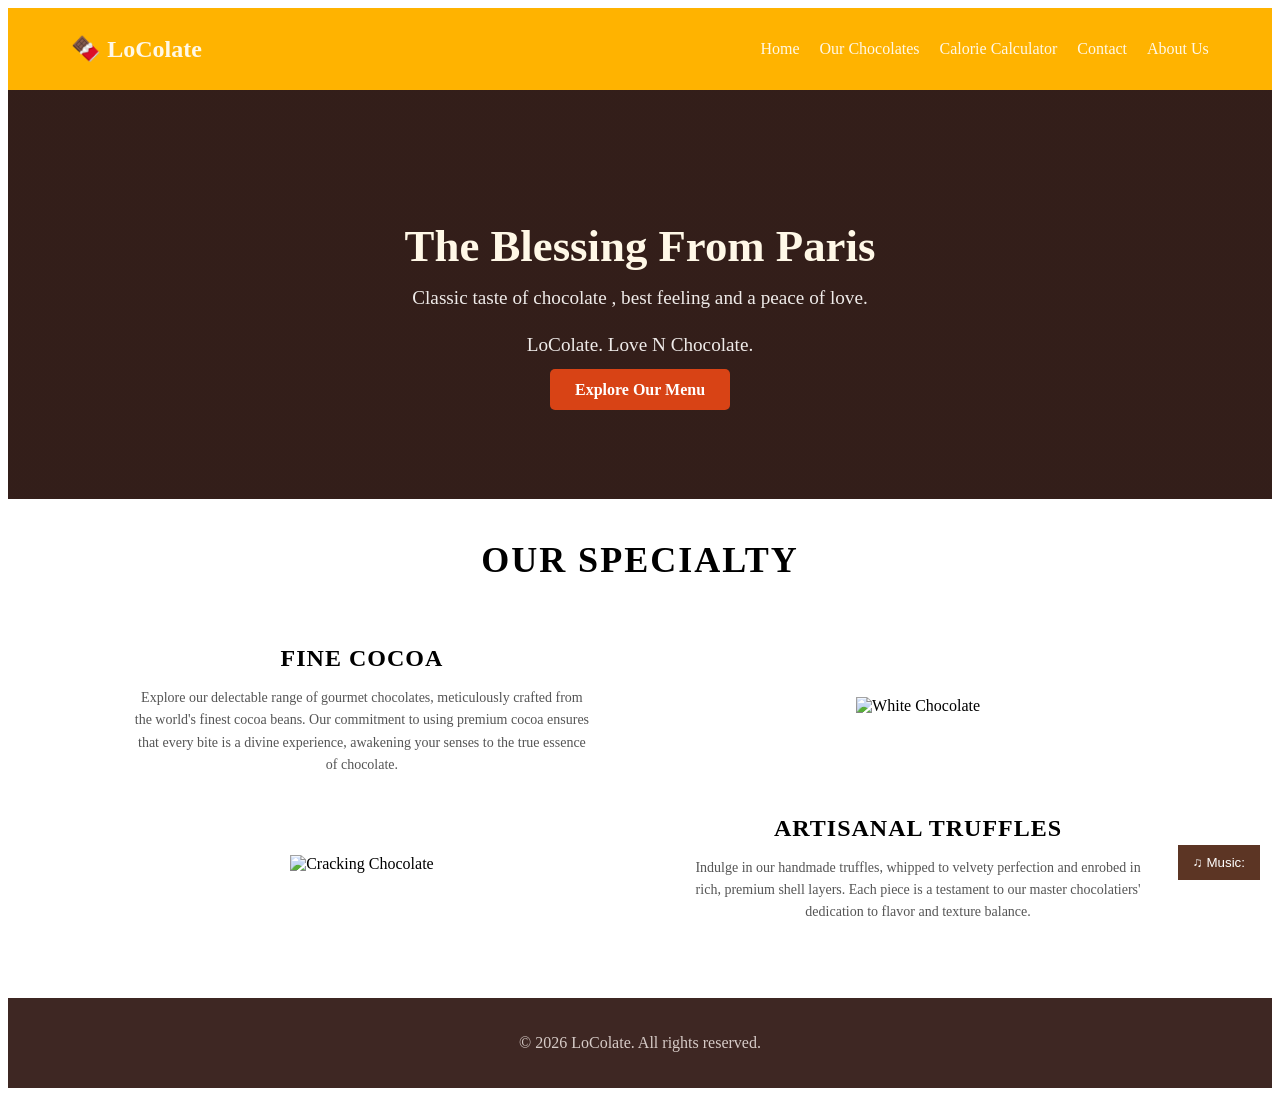
==== index.html @ ecd5d6fb "Add files via upload" ====
<!DOCTYPE html>
<html lang="en">

<head>

    <meta charset="UTF-8">
    <meta name="viewport" content="width=device-width, initial-scale=1.0">
    <title>LoColate | Home</title>
    <link rel="stylesheet" href="style.css">

</head>

<body>

    <nav class="navbar">
        <div class="logo">🍫 LoColate</div>
        <ul class="nav-links">
            <li><a href="index.html" class="active">Home</a></li>
            <li><a href="menu.html">Our Chocolates</a></li>
            <li><a href="scaler.html">Calorie Calculator</a></li>
            <li><a href="contact.html">Contact</a></li>
            <li><a href="about.html">About Us</a></li>
        </ul>
    </nav>

    <header class="hero">
        <div class="hero-content">
            <h1>The Blessing From Paris</h1>
            <p>Classic taste of chocolate , best feeling and a peace of love.</p>
            <p>LoColate. Love N Chocolate.</p>
            <a href="menu.html" class="btn">Explore Our Menu</a>
        </div>
    </header>

    <section class="specialty-section">
        <h2 class="main-title">OUR SPECIALTY</h2>

        <div class="content-box">
            
            <div class="text-side">
                <h3>FINE COCOA</h3>
                <p>
                Explore our delectable range of gourmet chocolates, meticulously crafted from the world's finest cocoa beans. Our commitment to using premium cocoa ensures that every bite is a divine experience, awakening your senses to the true essence of chocolate.
                </p>
            </div>
            
            <div class="image-side">
                <img src="https://images.unsplash.com/photo-1548907040-4baa42d10919?auto=format&fit=crop&w=1000&q=80" alt="White Chocolate">
            </div>
        </div>

        <div class="content-box">
        
            <div class="image-side">
                <img src="https://images.unsplash.com/photo-1511381939415-e44015466834?auto=format&fit=crop&w=1000&q=80" alt="Cracking Chocolate">
            </div>

            <div class="text-side">
                <h3>ARTISANAL TRUFFLES</h3>
                <p>
                    Indulge in our handmade truffles, whipped to velvety perfection and enrobed in rich, premium shell layers. Each piece is a testament to our master chocolatiers' dedication to flavor and texture balance.
                </p>
            </div>
        </div>
    </section>

    <audio id="bgMusic" loop>
        <source src="Ratatouille Main Theme.mp3" type="audio/mpeg">
    </audio>

    <button id="musicBtn" onclick="toggleMusic()">♫ Music: </button>

    

    <footer>
        <p>&copy; 2026 LoColate. All rights reserved.</p>
    </footer>
    
    <script src="script.js"></script>

</body>

</html>
---- style.css ----
/* Home Page Style */

.navbar {
    display: flex;
    justify-content: space-between;
    align-items: center;
    background-color: #FFB300;
    padding: 1rem 5%;
    position: sticky;
    top: 0;
    z-index: 100;
}

.logo {
    color: #FFF8E7;
    font-size: 1.5rem;
    font-weight: bold;
}

.nav-links {
    list-style: none;
    display: flex;
    gap: 20px;
}

.nav-links a {
    color: #FFF8E7;
    text-decoration: none;
}

.nav-links a:hover {
    color: #4E342E;
}

.hero {
    background: linear-gradient(rgba(46, 26, 22, 0.85), rgba(46, 26, 22, 0.85)), 
                #4E342E;
    color: #FFF8E7;
    text-align: center;
    padding: 100px 20px;
}

.hero h1 {
    font-size: 2.8rem;
    margin-bottom: 15px;
}

.hero p {
    font-size: 1.2rem;
    max-width: 600px;
    margin: 0 auto 25px;
    color: #EFEBE9;
}

.btn {
    background-color: #D84315;
    color: white;
    padding: 12px 25px;
    border: none;
    border-radius: 5px;
    text-decoration: none;
    font-weight: bold;
    cursor: pointer;
}

#musicBtn {
    position: fixed;
    bottom: 20px;
    right: 20px;
    background-color: #5c3524;
    color: white;
    border: none;
    padding: 10px 15px;
    cursor: pointer;
}

.btn:hover {
    background-color: #BF360C;
}

#musicBtn:hover {
    background-color: #8b5a3c;
    transform: scale(1.05);
}

.specialty-section {
  width: 80%;
  margin: 40px auto;
  text-align: center;
}

.main-title {
  font-size: 36px;
  margin-bottom: 40px;
  letter-spacing: 2px;
}

.content-box {
  display: flex;
  align-items: center;
  justify-content: space-between;
}

.text-side {
  width: 45%;
  text-align: center;
}

.text-side h3 {
  font-size: 24px;
  margin-bottom: 15px;
  letter-spacing: 1px;
}

.text-side p {
  font-size: 14px;
  line-height: 1.6;
  color: #555555;
}

.image-side {
  width: 45%;
}

.image-side img {
  width: 100%;
  height: auto;
}

footer {
    background-color: #3E2723;
    color: #D7CCC8;
    text-align: center;
    padding: 20px;
    margin-top: 60px;
}

/* Menu Page Style*/

.container {
    max-width: 1100px;
    margin: 40px auto;
    padding: 0 20px;
    text-align: center;
}

.container h2 {
    font-size: 2rem;
    color: #4E342E;
    margin-bottom: 30px;
}

.grid {
    display: grid;
    grid-template-columns: repeat(auto-fit, minmax(280px, 1fr));
    gap: 25px;
}

.card {
    background: #fff;
    padding: 30px 20px;
    border-radius: 10px;
    box-shadow: 0 4px 10px rgba(0, 0, 0, 0.05);
    transition: transform 0.2s ease;
}

.card:hover {
    transform: translateY(-5px);
}

.icon {
    font-size: 3rem;
    margin-bottom: 15px;
}

.card h3 {
    font-size: 1.2rem;
    color: #4E342E;
    margin-bottom: 10px;
}

.card p {
    font-size: 0.9rem;
    color: #6D4C41;
    line-height: 1.5;
    margin-bottom: 15px;
}

.price {
    font-weight: 600;
    color: #D84315;
}

/* About Us Page */

.banner {
    width: 100%;
    max-height: 400px;
    overflow: hidden;
}

.banner img {
    width: 100%;
    height: 100%;
    object-fit: cover;
    display: block;
    object-position: center;
}

/* Scaler */
.servings-box {
    background-color: white;
    padding: 15px;
    margin-bottom: 20px;
    text-align: center;
}

.servings-box select {
    padding: 6px;
    border: 1px solid #ccc;
    cursor: pointer;
}
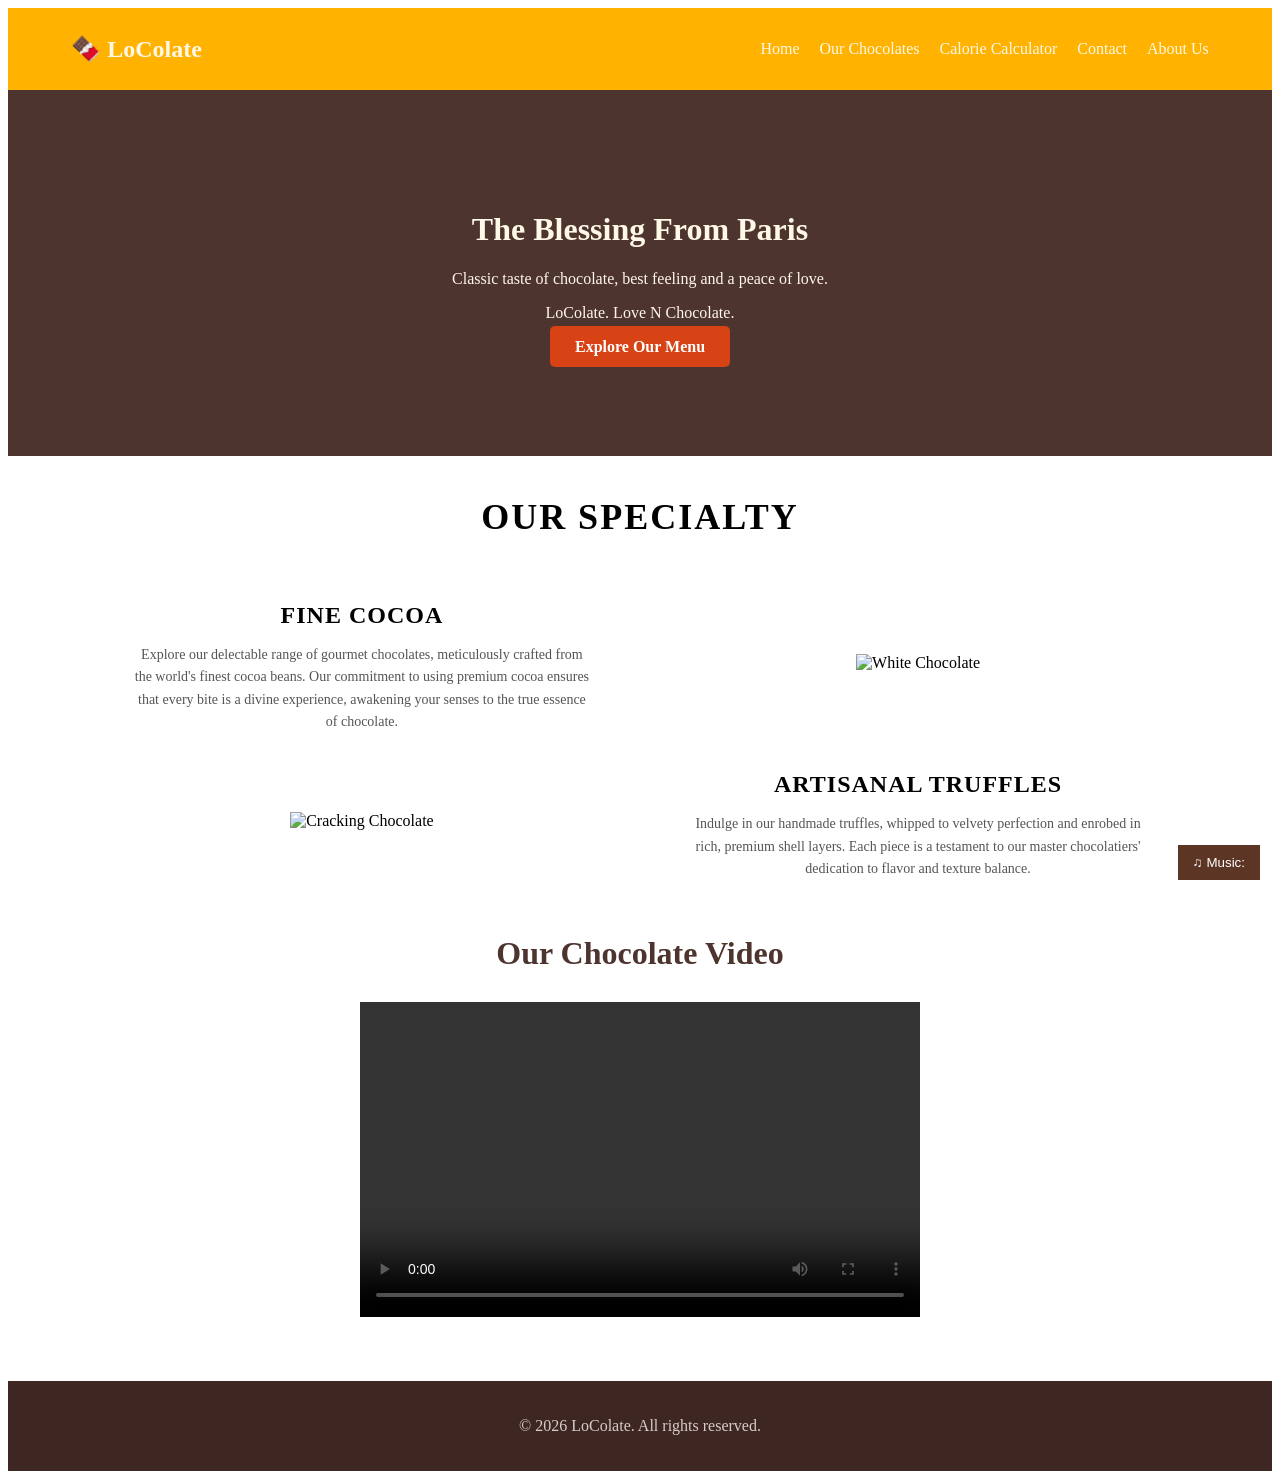
==== commit c4310b40: "Update index.html" ====
--- a/index.html
+++ b/index.html
@@ -15,7 +15,7 @@
     <nav class="navbar">
         <div class="logo">🍫 LoColate</div>
         <ul class="nav-links">
-            <li><a href="index.html" class="active">Home</a></li>
+            <li><a href="index.html" >Home</a></li>
             <li><a href="menu.html">Our Chocolates</a></li>
             <li><a href="scaler.html">Calorie Calculator</a></li>
             <li><a href="contact.html">Contact</a></li>
@@ -23,10 +23,10 @@
         </ul>
     </nav>
 
-    <header class="hero">
-        <div class="hero-content">
+    <header style="background-color: #4E342E; color: #FFF8E7; text-align: center; padding: 100px 20px;">
+        <div>
             <h1>The Blessing From Paris</h1>
-            <p>Classic taste of chocolate , best feeling and a peace of love.</p>
+            <p>Classic taste of chocolate, best feeling and a peace of love.</p>
             <p>LoColate. Love N Chocolate.</p>
             <a href="menu.html" class="btn">Explore Our Menu</a>
         </div>
@@ -64,6 +64,16 @@
         </div>
     </section>
 
+    <div class="container">
+        <h2>Our Chocolate Video</h2>
+
+        <video width="560" height="315" controls>
+            <source src="choco video.mp4" type="video/mp4">
+            Your browser does not support HTML video.
+        </video>
+
+    </div>
+
     <audio id="bgMusic" loop>
         <source src="Ratatouille Main Theme.mp3" type="audio/mpeg">
     </audio>
@@ -80,4 +90,4 @@
 
 </body>
 
-</html>+</html>
